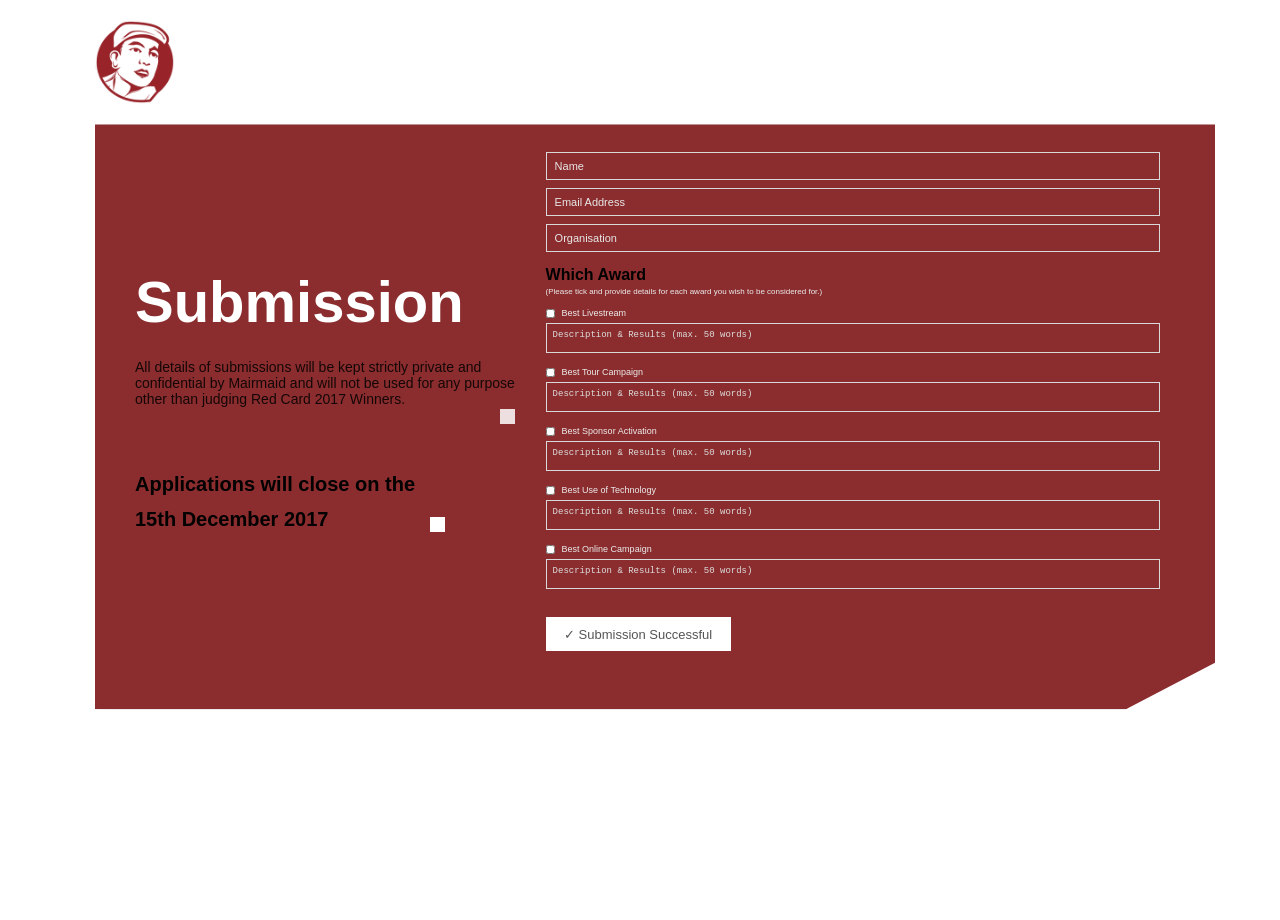
==== index.html @ ce718fc2 "Initial commit - Added Redcard files and images" ====
<!DOCTYPE html>
<html lang="en">
<head>
    <meta charset="UTF-8">
    <meta name="viewport" content="width=device-width, initial-scale=1.0">
    <title>Red Card Awards - Screen 1</title>

    <link rel="stylesheet" href="style.css">
</head>

<body>

<div class="container">

    <!-- Logo -->
    <img src="logo.png" alt="Logo" class="logo">

    <!-- Main Form Box -->
    <div class="form-box">

        <!-- Left Section -->
        <div class="left-section">

            <h1>Submission</h1>

            <p>
                All details of submissions will be kept strictly private and<br>
                confidential by Mairmaid and will not be used for any purpose<br>
                other than judging Red Card 2017 Winners.
            </p>

            <h3>
                Applications will close on the
                <br>
                <strong>15th December 2017</strong>
            </h3>

        </div>

        <!-- Right Section -->
        <div class="right-section">

            <form>

                <!-- Personal Details -->

                <input
                    type="text"
                    placeholder="Name"
                >

                <input
                    type="email"
                    placeholder="Email Address"
                >

                <input
                    type="text"
                    placeholder="Organisation"
                >

                <!-- Award Section -->

                <h2>Which Award</h2>

                <p class="award-text">
                    (Please tick and provide details for each award you wish to be considered for.)
                </p>


                <!-- Award 1 -->

                <div class="award-item">

                    <label>

                        <input type="checkbox">

                        Best Livestream

                    </label>

                    <textarea
                        placeholder="Description & Results (max. 50 words)"
                    ></textarea>

                </div>


                <!-- Award 2 -->

                <div class="award-item">

                    <label>

                        <input type="checkbox">

                        Best Tour Campaign

                    </label>

                    <textarea
                        placeholder="Description & Results (max. 50 words)"
                    ></textarea>

                </div>


                <!-- Award 3 -->

                <div class="award-item">

                    <label>

                        <input type="checkbox">

                        Best Sponsor Activation

                    </label>

                    <textarea
                        placeholder="Description & Results (max. 50 words)"
                    ></textarea>

                </div>


                <!-- Award 4 -->

                <div class="award-item">

                    <label>

                        <input type="checkbox">

                        Best Use of Technology

                    </label>

                    <textarea
                        placeholder="Description & Results (max. 50 words)"
                    ></textarea>

                </div>


                <!-- Award 5 -->

                <div class="award-item">

                    <label>

                        <input type="checkbox">

                        Best Online Campaign

                    </label>

                    <textarea
                        placeholder="Description & Results (max. 50 words)"
                    ></textarea>

                </div>


                <!-- Submit Button -->

                <button type="submit">

                    ✓ Submission Successful

                </button>

            </form>

        </div>

    </div>

</div>

</body>
</html>
---- style.css ----
/* ==========================
   RESET
========================== */

*{
    margin:0;
    padding:0;
    box-sizing:border-box;
}

body{
    background:#ffffff;
    font-family:Arial, sans-serif;
}

/* ==========================
   MAIN CONTAINER
========================== */

.container{
    width:100%;
    min-height:100vh;
}

/* ==========================
   LOGO
========================== */

.logo{
    width:80px;
    margin-top:20px;
    margin-left:95px;
    display:block;
}

/* ==========================
   MAIN BOX
========================== */

.form-box{

    width:1120px;
    height:585px;

    background:#8B2D2E;

    margin-left:95px;
    margin-top:20px;

    display:flex;

    position:relative;

    box-shadow:0 8px 18px rgba(0,0,0,.20);

    clip-path:polygon(
    0 0,
    100% 0,
    100% 92%,
    92% 100%,
    0 100%
    );
}

/* ==========================
   LEFT SECTION
========================== */

.left-section{

    width:38%;

    color:white;

    padding:150px 40px 0 40px;
}

.left-section h1{

    font-size:58px;

    font-weight:900;

    line-height:55px;

    margin-bottom:30px;

    font-family:"Arial Black", Arial, sans-serif;
}

.left-section p{

    width:400px;

    font-size:14px;
    font-weight: 500;
    line-height:16px;
    position: relative;
    margin-bottom:60px;
    color:black;
    font-family: Arial, sans-serif;
    opacity: 0.85;
}
.left-section p::after {
    content: "";
    position: absolute;
    right:20px; /* Isko adjust karke box ko aage peeche kar sakti hain */
    top: 50px;    /* Isko adjust karke box ko upar neeche kar sakti hain */
    width: 15px;
    height: 15px;
    background-color: white;
    color: #8B2D2E; /* Box ke andar plus ka color maroon rahega */
    font-size: 12px;
    font-weight: bold;
    display: flex;
    align-items: center;
    justify-content: center;
}
.left-section h3{

    position: relative;
    line-height:35px;
    font-weight:900;
    color:black;
    width: 330px;
    font-size: 20px; /* Pehle image ki tarah font size barha kiya */
    font-family: "Arial Black", Arial, sans-serif; /* Heavy font apply kiya */
   
}
.left-section h3::after {
    content: "";
    position: absolute;
    right:20px;
    top: 50px;
    width: 15px;
    height: 15px;
    background-color: white;
    color: #8B2D2E;
    font-size: 12px;
    font-weight: bold;
    display: flex;
    align-items: center;
    justify-content: center;
}
.left-section strong{

    font-size: 20px;
    font-weight: 900px;
    color:black;
    line-height: 35px;
}

/* ==========================
   RIGHT SECTION
========================== */

.right-section{

    width:62%;

    padding:28px 55px 0 25px;
}

/* ==========================
   FORM
========================== */

.right-section form{

    display:flex;

    flex-direction:column;
}

/* ==========================
   INPUTS
========================== */

.right-section input[type="text"],
.right-section input[type="email"]{

    width:100%;

    height:28px;

    background:transparent;

    border:1px solid #d9d9d9;

    color:white;

    padding-left:8px;

    margin-bottom:8px;

    outline:none;

    font-size:11px;
}

.right-section input::placeholder{

    color:#e8e8e8;
}

/* ==========================
   WHICH AWARD
========================== */

.right-section h2{

    color:black;

    font-size:16px;

    margin-top:6px;

    margin-bottom:3px;

    font-weight:900;
}

.award-text{

    color:#ececec;

    font-size:8px;

    margin-bottom:12px;
}

/* ==========================
   AWARD ITEM
========================== */

.award-item{

    margin-bottom:10px;
}

.award-item label{

    display:flex;

    align-items:center;

    gap:7px;

    color:#ececec;

    font-size:9px;

    margin-bottom:5px;
}

.award-item input[type="checkbox"]{

    width:9px;

    height:9px;
}

/* ==========================
   TEXTAREA
========================== */

.award-item textarea{

    width:100%;

    height:30px;

    background:transparent;

    border:1px solid #d9d9d9;

    color:white;

    padding:6px;

    resize:none;

    outline:none;

    font-size:9px;
}

.award-item textarea::placeholder{

    color:#dddddd;
}

/* ==========================
   BUTTON
========================== */

.right-section button{

    width:185px;

    height:34px;

    margin-top:14px;

    background:white;

    border:none;

    color:#555;

    font-size:13px;

    cursor:pointer;

    transition:.3s;
}

.right-section button:hover{

    background:#f2f2f2;
}

/* ==========================
   RESPONSIVE
========================== */

@media(max-width:1200px){

.form-box{

    width:95%;

    margin:30px auto;

}

.logo{

    margin-left:25px;
}

}

@media(max-width:900px){

.form-box{

    flex-direction:column;

    height:auto;

    clip-path:none;

}

.left-section{

    width:100%;

    padding:60px 30px 30px;

}

.right-section{

    width:100%;

    padding:30px;

}

.left-section p{

    width:100%;
}

}
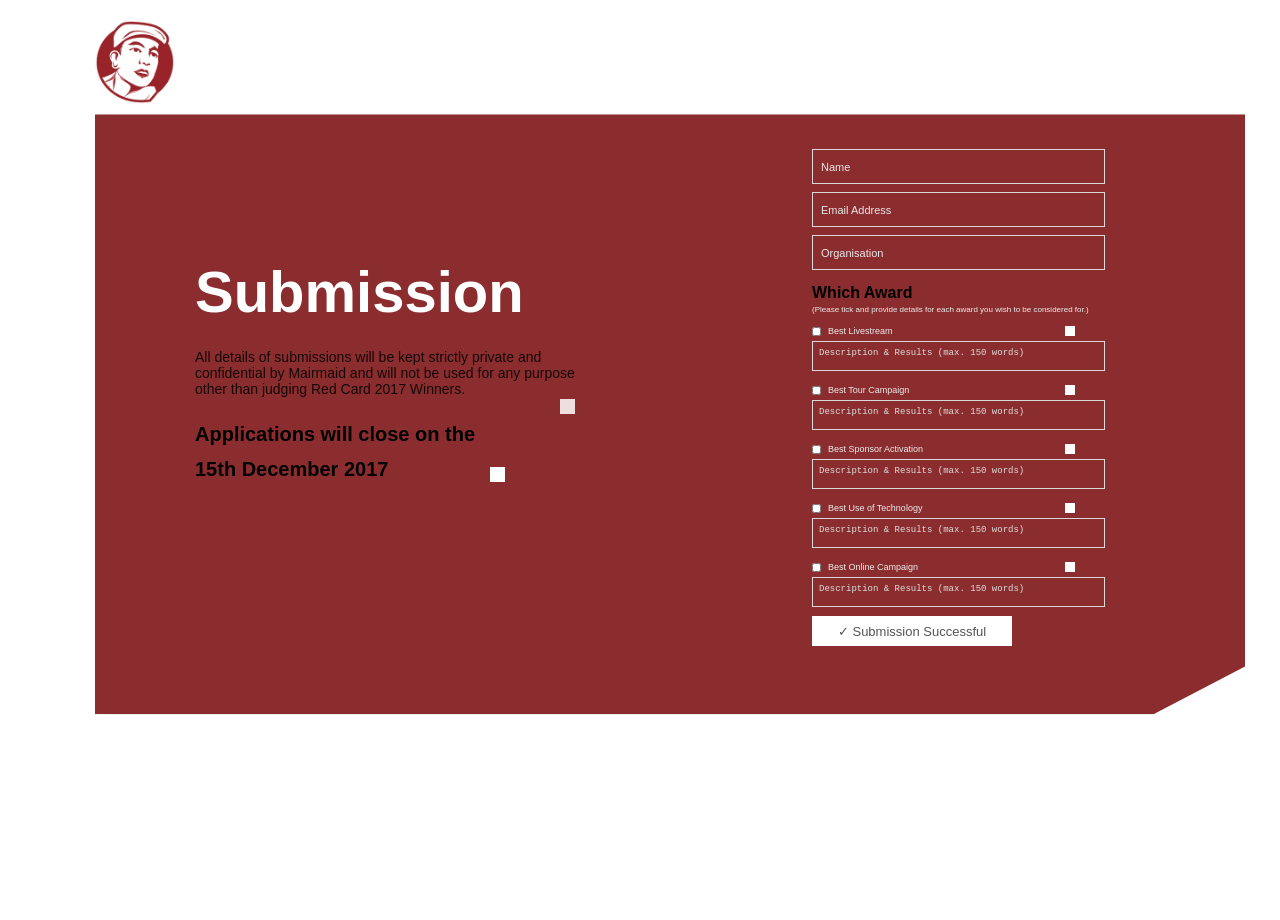
==== commit 0130d93f: "Updated layout style and section design" ====
--- a/index.html
+++ b/index.html
@@ -81,7 +81,7 @@
                     </label>
 
                     <textarea
-                        placeholder="Description & Results (max. 50 words)"
+                        placeholder="Description & Results (max. 150 words)"
                     ></textarea>
 
                 </div>
@@ -100,7 +100,7 @@
                     </label>
 
                     <textarea
-                        placeholder="Description & Results (max. 50 words)"
+                        placeholder="Description & Results (max. 150 words)"
                     ></textarea>
 
                 </div>
@@ -119,7 +119,7 @@
                     </label>
 
                     <textarea
-                        placeholder="Description & Results (max. 50 words)"
+                        placeholder="Description & Results (max. 150 words)"
                     ></textarea>
 
                 </div>
@@ -138,7 +138,7 @@
                     </label>
 
                     <textarea
-                        placeholder="Description & Results (max. 50 words)"
+                        placeholder="Description & Results (max. 150 words)"
                     ></textarea>
 
                 </div>
@@ -157,7 +157,7 @@
                     </label>
 
                     <textarea
-                        placeholder="Description & Results (max. 50 words)"
+                        placeholder="Description & Results (max. 150 words)"
                     ></textarea>
 
                 </div>
--- a/style.css
+++ b/style.css
@@ -20,6 +20,7 @@
 .container{
     width:100%;
     min-height:100vh;
+    padding-bottom: 10px;
 }
 
 /* ==========================
@@ -39,13 +40,12 @@
 
 .form-box{
 
-    width:1120px;
-    height:585px;
-
+    width:1150px;
+    height: 600px;
     background:#8B2D2E;
 
     margin-left:95px;
-    margin-top:20px;
+    margin-top:10px;
 
     display:flex;
 
@@ -71,7 +71,7 @@
     width:38%;
 
     color:white;
-
+    margin-left: 60px;
     padding:150px 40px 0 40px;
 }
 
@@ -96,7 +96,7 @@
     font-weight: 500;
     line-height:16px;
     position: relative;
-    margin-bottom:60px;
+    margin-bottom:20px;
     color:black;
     font-family: Arial, sans-serif;
     opacity: 0.85;
@@ -156,9 +156,10 @@
 
 .right-section{
 
-    width:62%;
-
-    padding:28px 55px 0 25px;
+    width:32%;
+    margin-left: 190px;
+    padding: 35px 45px 0 30px;
+    margin-right: -80px;
 }
 
 /* ==========================
@@ -168,7 +169,6 @@
 .right-section form{
 
     display:flex;
-
     flex-direction:column;
 }
 
@@ -181,7 +181,7 @@
 
     width:100%;
 
-    height:28px;
+    height:35px;
 
     background:transparent;
 
@@ -236,6 +236,7 @@
 .award-item{
 
     margin-bottom:10px;
+    
 }
 
 .award-item label{
@@ -251,8 +252,21 @@
     font-size:9px;
 
     margin-bottom:5px;
-}
-
+    position: relative; 
+    width: 100%;
+}
+.award-item label::after {
+    content: "";
+    position: absolute;
+    right: 30px; /* Is se box bilkul text line ke aakhir (right side) mein chipak jayega */
+    top: 50%;
+    transform: translateY(-50%); /* Box ko vertically seedha center karega */
+    
+    /* Box ka design aur size */
+    width: 10px;
+    height: 10px;
+    background-color: white;
+}
 .award-item input[type="checkbox"]{
 
     width:9px;
@@ -296,11 +310,11 @@
 
 .right-section button{
 
-    width:185px;
-
-    height:34px;
-
-    margin-top:14px;
+    width:200px;
+
+    height:30px;
+
+    margin-top:-5px;
 
     background:white;
 
